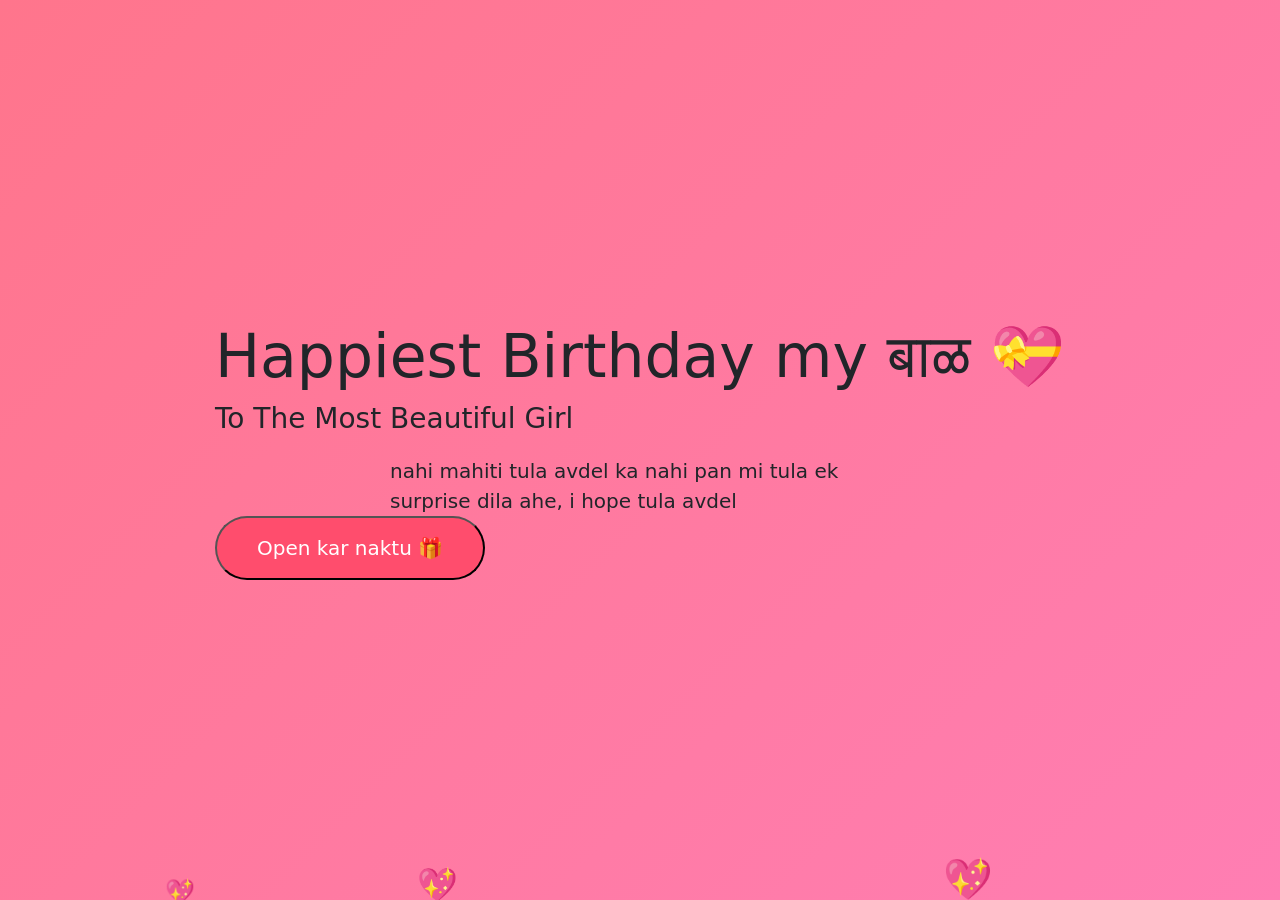
==== index.html @ ec529fd8 "Add files via upload" ====
<!DOCTYPE html>
<html lang="en">
<head>
<meta charset="UTF-8">
<meta name="viewport" content="width=device-width, initial-scale=1.0">

<title>Happy Birthday 💝</title>

<link rel="stylesheet" href="style.css">

<link href="https://cdn.jsdelivr.net/npm/bootstrap@5.3.2/dist/css/bootstrap.min.css" rel="stylesheet">

</head>

<body class="landing">

<div class="center">

<h1 class="main-title">Happiest Birthday my बाळ 💝</h1>

<h2 class="sub-title">To The Most Beautiful Girl</h2>

<p class="intro">
nahi mahiti tula avdel ka nahi pan mi tula ek surprise dila ahe, i hope tula avdel
</p>

<button class="start-btn" onclick="nextPage()">
Open kar naktu 🎁
</button>

</div>

<script src="script.js"></script>

</body>
</html>
---- style.css ----
body{
margin:0;
font-family: -apple-system, BlinkMacSystemFont, "SF Pro Display", 
"Helvetica Neue", Helvetica, Arial, sans-serif;
text-align:center;
overflow-x:hidden;
}
body{
margin:0;
font-family:Poppins;
text-align:center;
color:white;
overflow-x:hidden;
}

/* Landing page */

.landing{
background: linear-gradient(135deg,#ff758c,#ff7eb3);height:100vh;
display:flex;
align-items:center;
justify-content:center;
}
body{
background:var(--background-gradient);
color:white;
}

.main-title{
font-size:60px;
animation: glow 2s infinite alternate;
}

.sub-title{
font-size:28px;
margin-top:10px;
}

.intro{
font-size:20px;
max-width:500px;
margin:auto;
margin-top:20px;
}

.start-btn{

background:var(--primary-color);
color:white;
border-radius:50px;
padding:15px 40px;
font-size:20px;
transition:0.3s;

}

.start-btn:hover{

background:var(--secondary-color);
transform:scale(1.1);

}

/* Surprise page */

.surprise{
background:linear-gradient(120deg,#ff758c,#ff7eb3);
min-height:100vh;
padding-top:60px;
}

.birthday-title{
font-size:55px;
margin-bottom:20px;
}

.love-message{
font-size:22px;
max-width:600px;
margin:auto;
}

.memory-title{
margin-top:60px;
}
:root{

--primary-color:#ff4d6d;
--secondary-color:#ff8fa3;
--accent-color:#ffc2d1;

--background-gradient:
linear-gradient(135deg,#ff4d6d,#ff8fa3,#ffc2d1);

}

.memory-img{
width:100%;
border-radius:20px;
margin-top:30px;
transition:0.4s;
}

.memory-img:hover{
transform:scale(1.1);
}

@keyframes glow{
from{ text-shadow:0 0 10px white;}
to{ text-shadow:0 0 30px pink;}
}

/* Floating hearts */

.heart{
position:fixed;
bottom:-10px;
font-size:24px;
animation: float 6s linear infinite;
}

@keyframes float{
0%{transform:translateY(0);opacity:1;}
100%{transform:translateY(-900px);opacity:0;}
}
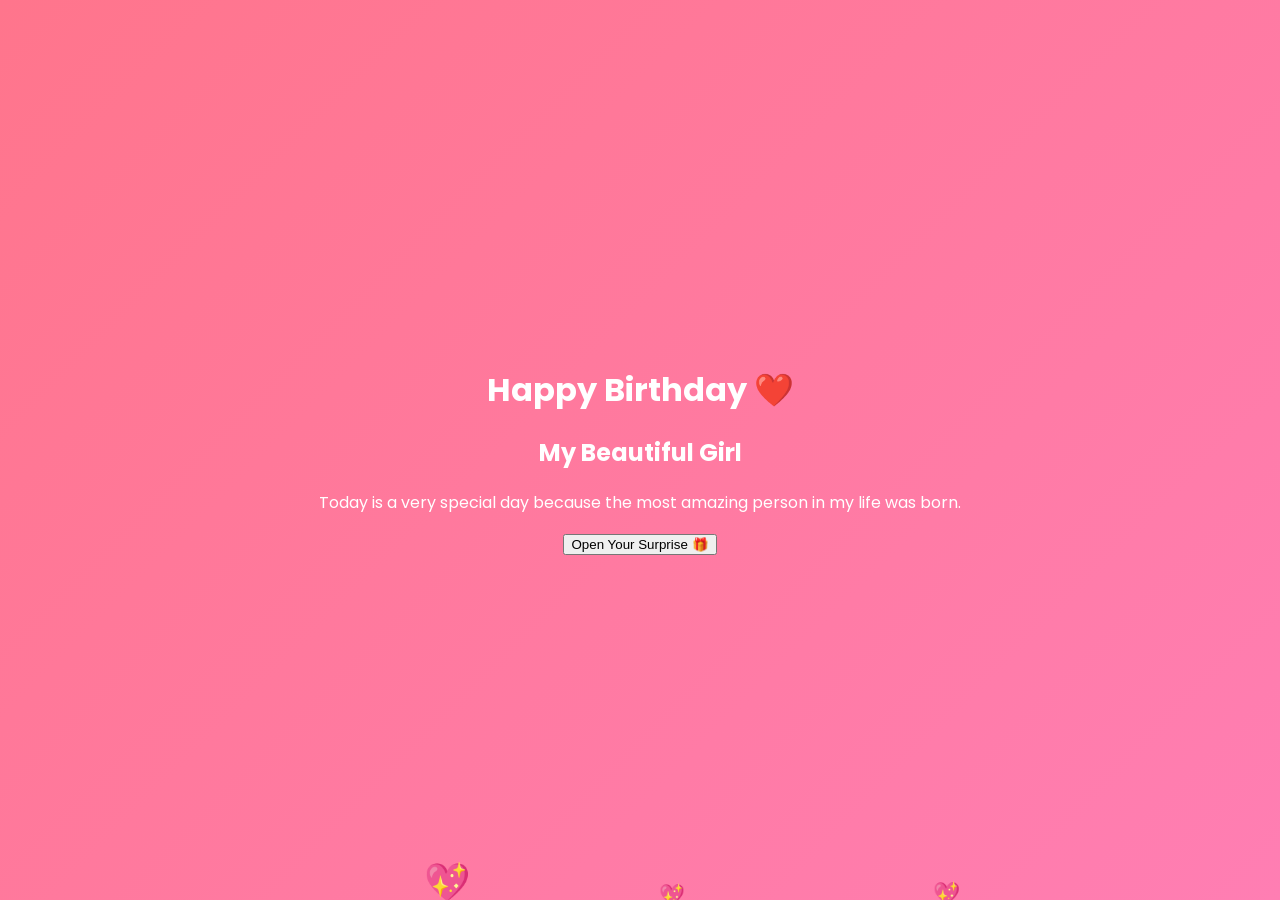
==== commit af67c781: "Update index.html" ====
--- a/index.html
+++ b/index.html
@@ -1,31 +1,34 @@
 <!DOCTYPE html>
 <html lang="en">
+
 <head>
+
 <meta charset="UTF-8">
 <meta name="viewport" content="width=device-width, initial-scale=1.0">
 
-<title>Happy Birthday 💝</title>
+<title>Birthday Surprise ❤️</title>
 
 <link rel="stylesheet" href="style.css">
 
-<link href="https://cdn.jsdelivr.net/npm/bootstrap@5.3.2/dist/css/bootstrap.min.css" rel="stylesheet">
+<link href="https://fonts.googleapis.com/css2?family=Great+Vibes&family=Poppins:wght@300;400;600&display=swap" rel="stylesheet">
 
 </head>
 
 <body class="landing">
 
-<div class="center">
+<div class="container">
 
-<h1 class="main-title">Happiest Birthday my बाळ 💝</h1>
+<h1 class="title">Happy Birthday ❤️</h1>
 
-<h2 class="sub-title">To The Most Beautiful Girl</h2>
+<h2 class="subtitle">My Beautiful Girl</h2>
 
-<p class="intro">
-nahi mahiti tula avdel ka nahi pan mi tula ek surprise dila ahe, i hope tula avdel
+<p class="message">
+Today is a very special day because the most amazing
+person in my life was born.
 </p>
 
-<button class="start-btn" onclick="nextPage()">
-Open kar naktu 🎁
+<button onclick="nextPage()" class="btn">
+Open Your Surprise 🎁
 </button>
 
 </div>
@@ -33,4 +36,5 @@
 <script src="script.js"></script>
 
 </body>
-</html>+
+</html>
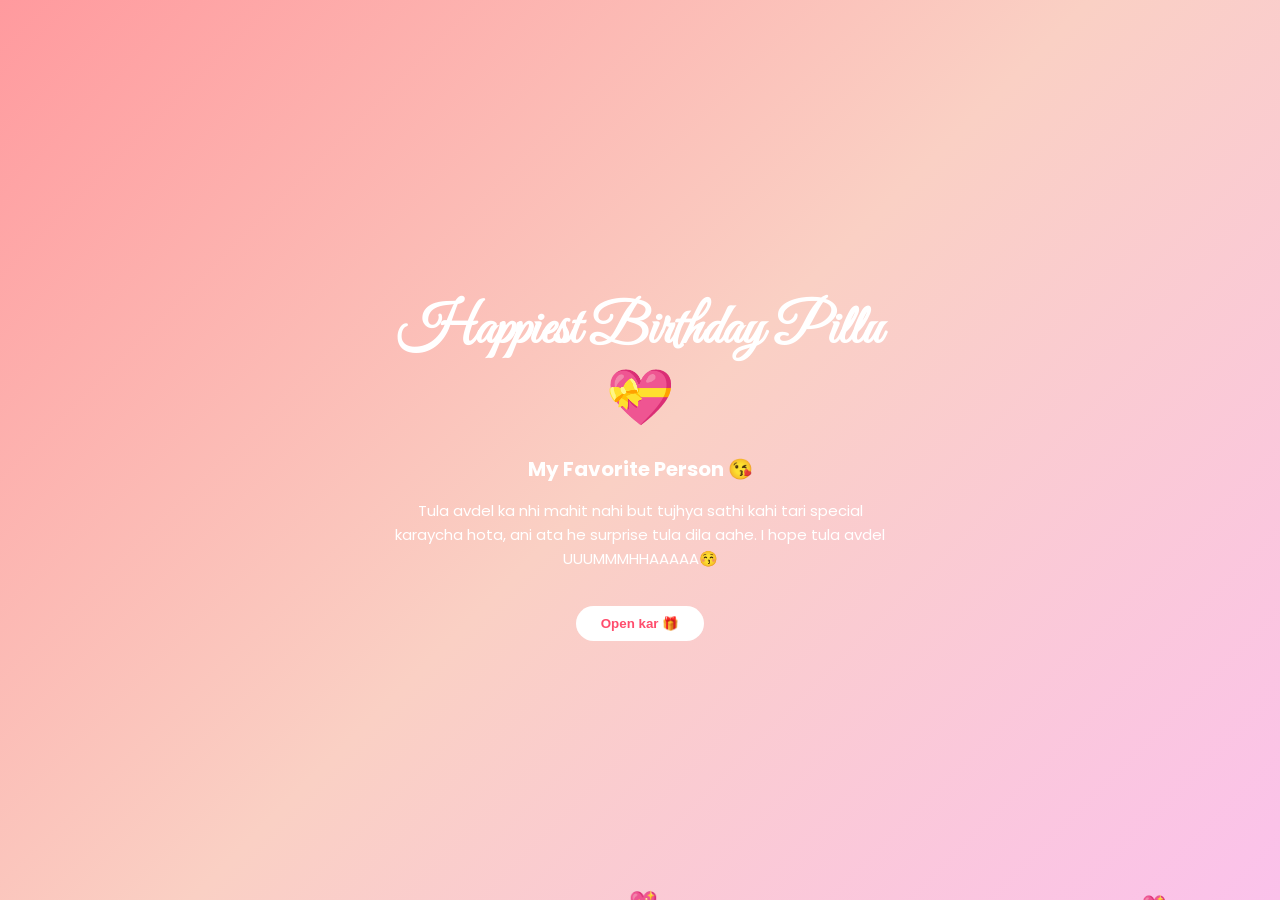
==== commit 3da0228d: "Update index.html" ====
--- a/index.html
+++ b/index.html
@@ -18,17 +18,16 @@
 
 <div class="container">
 
-<h1 class="title">Happy Birthday ❤️</h1>
+<h1 class="title">Happiest Birthday Pillu💝</h1>
 
-<h2 class="subtitle">My Beautiful Girl</h2>
+<h2 class="subtitle">My Favorite Person 😘</h2>
 
 <p class="message">
-Today is a very special day because the most amazing
-person in my life was born.
+Tula avdel ka nhi mahit nahi but tujhya sathi kahi tari special karaycha hota, ani ata he surprise tula dila aahe. I hope tula avdel UUUMMMHHAAAAA😚
 </p>
 
 <button onclick="nextPage()" class="btn">
-Open Your Surprise 🎁
+Open kar 🎁
 </button>
 
 </div>
--- a/style.css
+++ b/style.css
@@ -1,125 +1,178 @@
 body{
 margin:0;
-font-family: -apple-system, BlinkMacSystemFont, "SF Pro Display", 
-"Helvetica Neue", Helvetica, Arial, sans-serif;
+font-family:'Poppins',sans-serif;
+color:white;
 text-align:center;
 overflow-x:hidden;
 }
-body{
-margin:0;
-font-family:Poppins;
-text-align:center;
-color:white;
-overflow-x:hidden;
+
+/* Aesthetic gradient background */
+
+.landing{
+height:100vh;
+display:flex;
+justify-content:center;
+align-items:center;
+background:linear-gradient(135deg,#ff9a9e,#fad0c4,#fbc2eb);
 }
 
-/* Landing page */
-
-.landing{
-background: linear-gradient(135deg,#ff758c,#ff7eb3);height:100vh;
-display:flex;
-align-items:center;
-justify-content:center;
-}
-body{
-background:var(--background-gradient);
-color:white;
+.surprise{
+min-height:100vh;
+padding:30px 15px;
+background:linear-gradient(135deg,#a18cd1,#fbc2eb);
 }
 
-.main-title{
-font-size:60px;
-animation: glow 2s infinite alternate;
+/* Container */
+
+.container{
+max-width:500px;
+padding:20px;
 }
 
-.sub-title{
-font-size:28px;
-margin-top:10px;
+/* Romantic heading */
+
+.title{
+font-family:'Great Vibes',cursive;
+font-size:42px;
+margin-bottom:10px;
 }
 
-.intro{
+.subtitle{
 font-size:20px;
-max-width:500px;
+margin-bottom:10px;
+}
+
+.message{
+font-size:15px;
+line-height:1.6;
+}
+
+/* Button */
+
+.btn{
+margin-top:20px;
+padding:10px 25px;
+border:none;
+border-radius:25px;
+background:white;
+color:#ff4d6d;
+font-weight:600;
+cursor:pointer;
+transition:0.3s;
+}
+
+.btn:hover{
+transform:scale(1.08);
+}
+
+/* Surprise page */
+
+.birthday{
+font-family:'Great Vibes',cursive;
+font-size:36px;
+}
+
+.love-text{
+font-size:15px;
+max-width:400px;
 margin:auto;
+}
+
+.memory{
+margin-top:30px;
+}
+
+/* Image gallery */
+
+/* Gallery layout */
+
+.gallery{
+display:grid;
+grid-template-columns:1fr;
+gap:15px;
 margin-top:20px;
 }
 
-.start-btn{
+/* Photo frame */
 
-background:var(--primary-color);
-color:white;
-border-radius:50px;
-padding:15px 40px;
-font-size:20px;
+.photo-frame{
+width:100%;
+aspect-ratio:1/1;
+background:white;
+border-radius:15px;
+overflow:hidden;
+display:flex;
+justify-content:center;
+align-items:center;
+box-shadow:0 10px 25px rgba(0,0,0,0.2);
+}
+/* Image inside frame */
+
+.photo-frame img{
+width:100%;
+height:100%;
+object-fit:contain;
+}
+.photo-frame:hover{
+
+transform:scale(1.05);
 transition:0.3s;
 
 }
 
-.start-btn:hover{
+/* Desktop layout */
 
-background:var(--secondary-color);
-transform:scale(1.1);
+@media (min-width:700px){
+
+.gallery{
+grid-template-columns:repeat(3,1fr);
+}
 
 }
 
-/* Surprise page */
-
-.surprise{
-background:linear-gradient(120deg,#ff758c,#ff7eb3);
-min-height:100vh;
-padding-top:60px;
-}
-
-.birthday-title{
-font-size:55px;
-margin-bottom:20px;
-}
-
-.love-message{
-font-size:22px;
-max-width:600px;
-margin:auto;
-}
-
-.memory-title{
-margin-top:60px;
-}
-:root{
-
---primary-color:#ff4d6d;
---secondary-color:#ff8fa3;
---accent-color:#ffc2d1;
-
---background-gradient:
-linear-gradient(135deg,#ff4d6d,#ff8fa3,#ffc2d1);
-
-}
-
-.memory-img{
+.gallery img{
 width:100%;
-border-radius:20px;
-margin-top:30px;
-transition:0.4s;
-}
-
-.memory-img:hover{
-transform:scale(1.1);
-}
-
-@keyframes glow{
-from{ text-shadow:0 0 10px white;}
-to{ text-shadow:0 0 30px pink;}
+border-radius:15px;
+box-shadow:0 8px 20px rgba(0,0,0,0.2);
 }
 
 /* Floating hearts */
 
 .heart{
 position:fixed;
-bottom:-10px;
-font-size:24px;
-animation: float 6s linear infinite;
+bottom:-20px;
+font-size:20px;
+animation:float 6s linear infinite;
 }
 
 @keyframes float{
-0%{transform:translateY(0);opacity:1;}
-100%{transform:translateY(-900px);opacity:0;}
-}+
+0%{
+transform:translateY(0);
+opacity:1;
+}
+
+100%{
+transform:translateY(-900px);
+opacity:0;
+}
+
+}
+
+/* Responsive improvement */
+
+@media (min-width:700px){
+
+.gallery{
+flex-direction:row;
+}
+
+.gallery img{
+width:30%;
+}
+
+.title{
+font-size:55px;
+}
+
+}
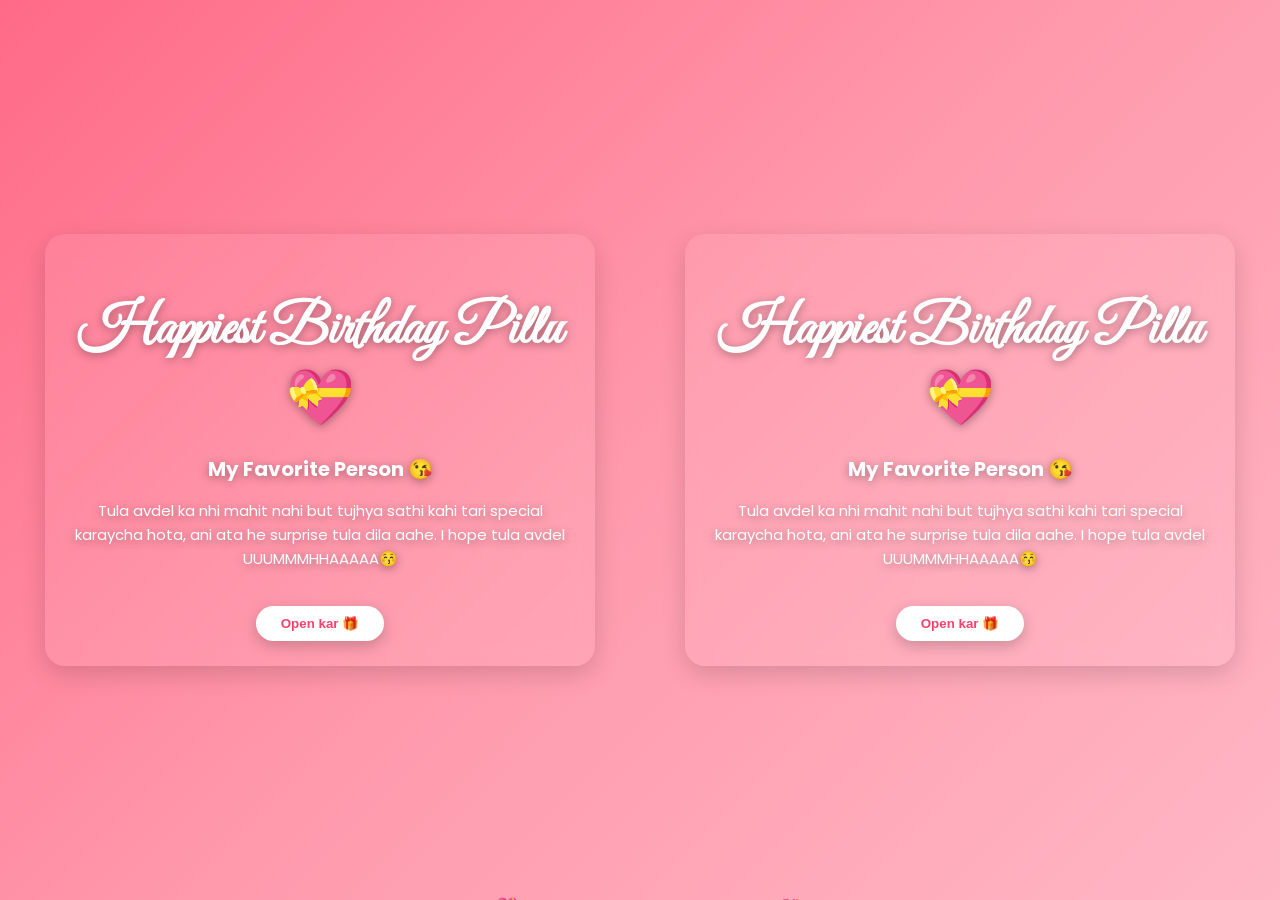
==== commit a5e9ba10: "Add background music and clean up HTML structure Added audio element for background music and fixed " ====
--- a/index.html
+++ b/index.html
@@ -14,7 +14,50 @@
 
 </head>
 
+<body class="landing"><!DOCTYPE html>
+<html lang="en">
+
+<head>
+
+    <meta charset="UTF-8">
+    <meta name="viewport" content="width=device-width, initial-scale=1.0">
+
+    <title>Birthday Surprise ❤️</title>
+
+    <link rel="stylesheet" href="style.css">
+
+    <link href="https://fonts.googleapis.com/css2?family=Great+Vibes&family=Poppins:wght@300;400;600&display=swap"
+        rel="stylesheet">
+
+</head>
+
 <body class="landing">
+
+    <div class="container">
+
+        <h1 class="title">Happiest Birthday Pillu💝</h1>
+
+        <h2 class="subtitle">My Favorite Person 😘</h2>
+
+        <p class="message">
+            Tula avdel ka nhi mahit nahi but tujhya sathi kahi tari special karaycha hota, ani ata he surprise tula dila
+            aahe. I hope tula avdel UUUMMMHHAAAAA😚
+        </p>
+
+        <button onclick="nextPage()" class="btn">
+            Open kar 🎁
+        </button>
+
+    </div>
+    <audio id="bgMusic" loop>
+    <source src="music/birthday.mp3" type="audio/mpeg">
+</audio>
+
+    <script src="script.js"></script>
+
+</body>
+
+</html>
 
 <div class="container">
 
--- a/style.css
+++ b/style.css
@@ -1,3 +1,5 @@
+/* Global */
+
 body{
 margin:0;
 font-family:'Poppins',sans-serif;
@@ -6,30 +8,50 @@
 overflow-x:hidden;
 }
 
-/* Aesthetic gradient background */
+/* Text readability improvement */
+
+.title,
+.subtitle,
+.message,
+.birthday,
+.love-text,
+.memory{
+color:white;
+text-shadow:0 2px 10px rgba(0,0,0,0.35);
+}
+
+/* Landing page background */
 
 .landing{
 height:100vh;
 display:flex;
 justify-content:center;
 align-items:center;
-background:linear-gradient(135deg,#ff9a9e,#fad0c4,#fbc2eb);
+background:linear-gradient(135deg,#ff6a88,#ff99ac,#ffb7c5);
 }
+
+/* Surprise page background */
 
 .surprise{
 min-height:100vh;
 padding:30px 15px;
-background:linear-gradient(135deg,#a18cd1,#fbc2eb);
+background:linear-gradient(135deg,#7f7fd5,#86a8e7,#fbc2eb);
 }
 
-/* Container */
+/* Glass card effect */
 
-.container{
+.container,
+.content{
 max-width:500px;
-padding:20px;
+margin:auto;
+padding:25px;
+background:rgba(255,255,255,0.08);
+backdrop-filter:blur(10px);
+border-radius:20px;
+box-shadow:0 8px 25px rgba(0,0,0,0.15);
 }
 
-/* Romantic heading */
+/* Romantic headings */
 
 .title{
 font-family:'Great Vibes',cursive;
@@ -47,7 +69,7 @@
 line-height:1.6;
 }
 
-/* Button */
+/* Button styling */
 
 .btn{
 margin-top:20px;
@@ -55,17 +77,18 @@
 border:none;
 border-radius:25px;
 background:white;
-color:#ff4d6d;
+color:#ff3f6c;
 font-weight:600;
 cursor:pointer;
 transition:0.3s;
+box-shadow:0 5px 15px rgba(0,0,0,0.2);
 }
 
 .btn:hover{
 transform:scale(1.08);
 }
 
-/* Surprise page */
+/* Surprise page headings */
 
 .birthday{
 font-family:'Great Vibes',cursive;
@@ -82,9 +105,7 @@
 margin-top:30px;
 }
 
-/* Image gallery */
-
-/* Gallery layout */
+/* Image gallery layout */
 
 .gallery{
 display:grid;
@@ -105,7 +126,9 @@
 justify-content:center;
 align-items:center;
 box-shadow:0 10px 25px rgba(0,0,0,0.2);
+transition:transform 0.3s ease;
 }
+
 /* Image inside frame */
 
 .photo-frame img{
@@ -113,14 +136,14 @@
 height:100%;
 object-fit:contain;
 }
+
+/* Hover animation */
+
 .photo-frame:hover{
-
 transform:scale(1.05);
-transition:0.3s;
-
 }
 
-/* Desktop layout */
+/* Desktop gallery */
 
 @media (min-width:700px){
 
@@ -130,13 +153,7 @@
 
 }
 
-.gallery img{
-width:100%;
-border-radius:15px;
-box-shadow:0 8px 20px rgba(0,0,0,0.2);
-}
-
-/* Floating hearts */
+/* Floating hearts animation */
 
 .heart{
 position:fixed;
@@ -159,20 +176,16 @@
 
 }
 
-/* Responsive improvement */
+/* Responsive improvements */
 
 @media (min-width:700px){
-
-.gallery{
-flex-direction:row;
-}
-
-.gallery img{
-width:30%;
-}
 
 .title{
 font-size:55px;
 }
 
+.birthday{
+font-size:45px;
 }
+
+}
--- a/style.css
+++ b/style.css
@@ -1,3 +1,5 @@
+/* Global */
+
 body{
 margin:0;
 font-family:'Poppins',sans-serif;
@@ -6,30 +8,50 @@
 overflow-x:hidden;
 }
 
-/* Aesthetic gradient background */
+/* Text readability improvement */
+
+.title,
+.subtitle,
+.message,
+.birthday,
+.love-text,
+.memory{
+color:white;
+text-shadow:0 2px 10px rgba(0,0,0,0.35);
+}
+
+/* Landing page background */
 
 .landing{
 height:100vh;
 display:flex;
 justify-content:center;
 align-items:center;
-background:linear-gradient(135deg,#ff9a9e,#fad0c4,#fbc2eb);
+background:linear-gradient(135deg,#ff6a88,#ff99ac,#ffb7c5);
 }
+
+/* Surprise page background */
 
 .surprise{
 min-height:100vh;
 padding:30px 15px;
-background:linear-gradient(135deg,#a18cd1,#fbc2eb);
+background:linear-gradient(135deg,#7f7fd5,#86a8e7,#fbc2eb);
 }
 
-/* Container */
+/* Glass card effect */
 
-.container{
+.container,
+.content{
 max-width:500px;
-padding:20px;
+margin:auto;
+padding:25px;
+background:rgba(255,255,255,0.08);
+backdrop-filter:blur(10px);
+border-radius:20px;
+box-shadow:0 8px 25px rgba(0,0,0,0.15);
 }
 
-/* Romantic heading */
+/* Romantic headings */
 
 .title{
 font-family:'Great Vibes',cursive;
@@ -47,7 +69,7 @@
 line-height:1.6;
 }
 
-/* Button */
+/* Button styling */
 
 .btn{
 margin-top:20px;
@@ -55,17 +77,18 @@
 border:none;
 border-radius:25px;
 background:white;
-color:#ff4d6d;
+color:#ff3f6c;
 font-weight:600;
 cursor:pointer;
 transition:0.3s;
+box-shadow:0 5px 15px rgba(0,0,0,0.2);
 }
 
 .btn:hover{
 transform:scale(1.08);
 }
 
-/* Surprise page */
+/* Surprise page headings */
 
 .birthday{
 font-family:'Great Vibes',cursive;
@@ -82,9 +105,7 @@
 margin-top:30px;
 }
 
-/* Image gallery */
-
-/* Gallery layout */
+/* Image gallery layout */
 
 .gallery{
 display:grid;
@@ -105,7 +126,9 @@
 justify-content:center;
 align-items:center;
 box-shadow:0 10px 25px rgba(0,0,0,0.2);
+transition:transform 0.3s ease;
 }
+
 /* Image inside frame */
 
 .photo-frame img{
@@ -113,14 +136,14 @@
 height:100%;
 object-fit:contain;
 }
+
+/* Hover animation */
+
 .photo-frame:hover{
-
 transform:scale(1.05);
-transition:0.3s;
-
 }
 
-/* Desktop layout */
+/* Desktop gallery */
 
 @media (min-width:700px){
 
@@ -130,13 +153,7 @@
 
 }
 
-.gallery img{
-width:100%;
-border-radius:15px;
-box-shadow:0 8px 20px rgba(0,0,0,0.2);
-}
-
-/* Floating hearts */
+/* Floating hearts animation */
 
 .heart{
 position:fixed;
@@ -159,20 +176,16 @@
 
 }
 
-/* Responsive improvement */
+/* Responsive improvements */
 
 @media (min-width:700px){
-
-.gallery{
-flex-direction:row;
-}
-
-.gallery img{
-width:30%;
-}
 
 .title{
 font-size:55px;
 }
 
+.birthday{
+font-size:45px;
 }
+
+}
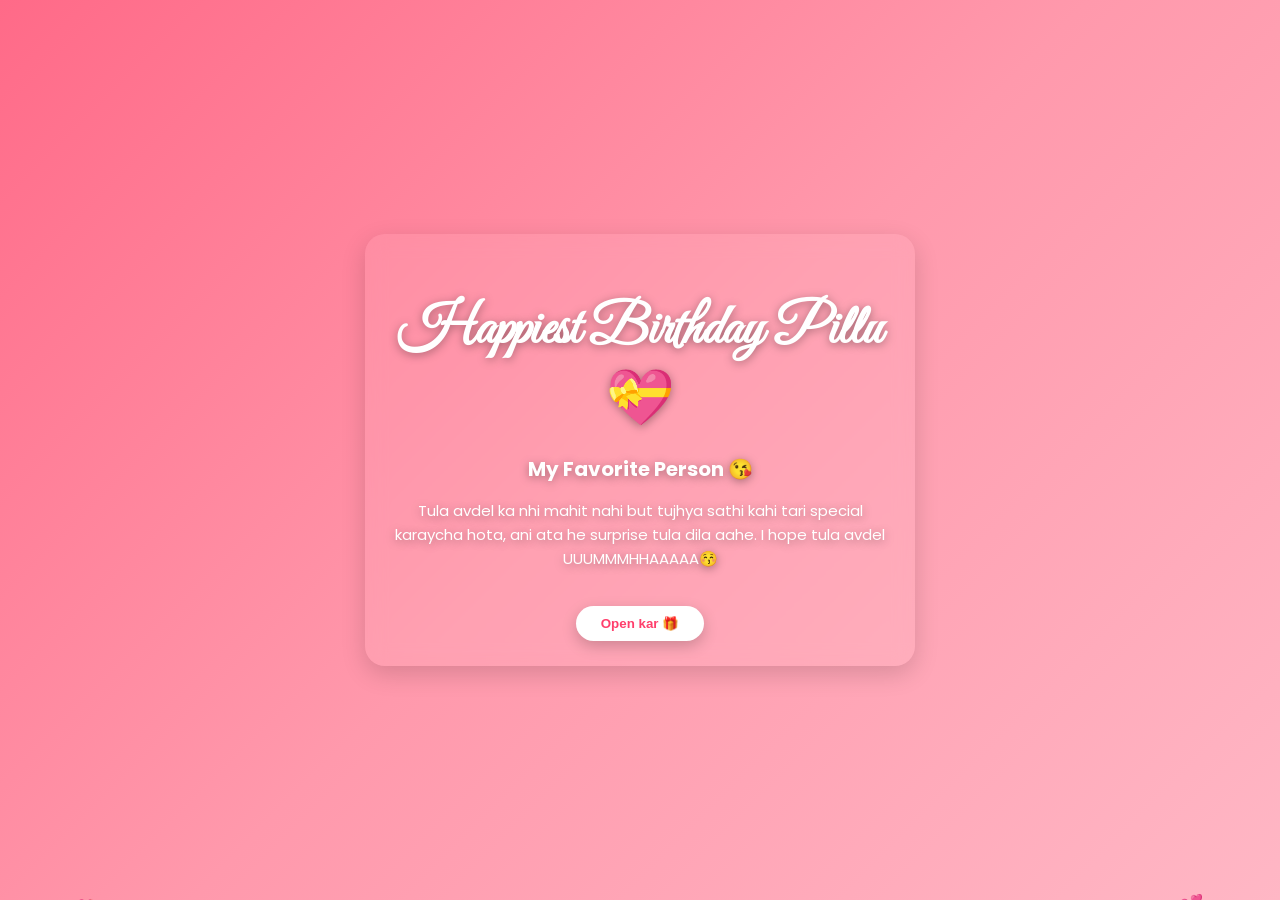
==== commit 98fc22f2: "Remove duplicate HTML structure in index.html" ====
--- a/index.html
+++ b/index.html
@@ -1,20 +1,4 @@
 <!DOCTYPE html>
-<html lang="en">
-
-<head>
-
-<meta charset="UTF-8">
-<meta name="viewport" content="width=device-width, initial-scale=1.0">
-
-<title>Birthday Surprise ❤️</title>
-
-<link rel="stylesheet" href="style.css">
-
-<link href="https://fonts.googleapis.com/css2?family=Great+Vibes&family=Poppins:wght@300;400;600&display=swap" rel="stylesheet">
-
-</head>
-
-<body class="landing"><!DOCTYPE html>
 <html lang="en">
 
 <head>
@@ -58,25 +42,3 @@
 </body>
 
 </html>
-
-<div class="container">
-
-<h1 class="title">Happiest Birthday Pillu💝</h1>
-
-<h2 class="subtitle">My Favorite Person 😘</h2>
-
-<p class="message">
-Tula avdel ka nhi mahit nahi but tujhya sathi kahi tari special karaycha hota, ani ata he surprise tula dila aahe. I hope tula avdel UUUMMMHHAAAAA😚
-</p>
-
-<button onclick="nextPage()" class="btn">
-Open kar 🎁
-</button>
-
-</div>
-
-<script src="script.js"></script>
-
-</body>
-
-</html>
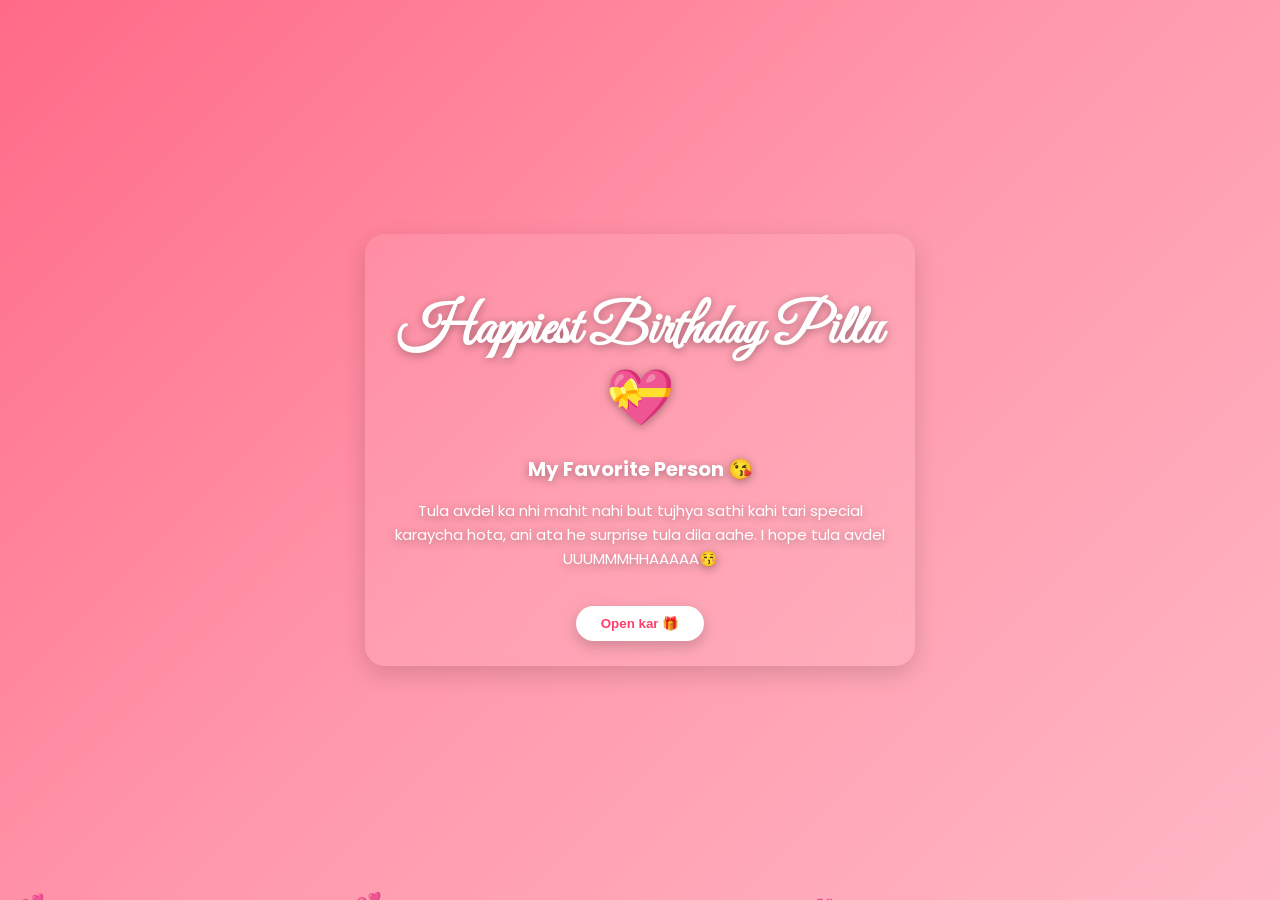
==== commit e48cac9e: "Update index.html" ====
--- a/index.html
+++ b/index.html
@@ -33,9 +33,10 @@
         </button>
 
     </div>
+    
     <audio id="bgMusic" loop>
     <source src="music/birthday.mp3" type="audio/mpeg">
-</audio>
+    </audio>
 
     <script src="script.js"></script>
 
